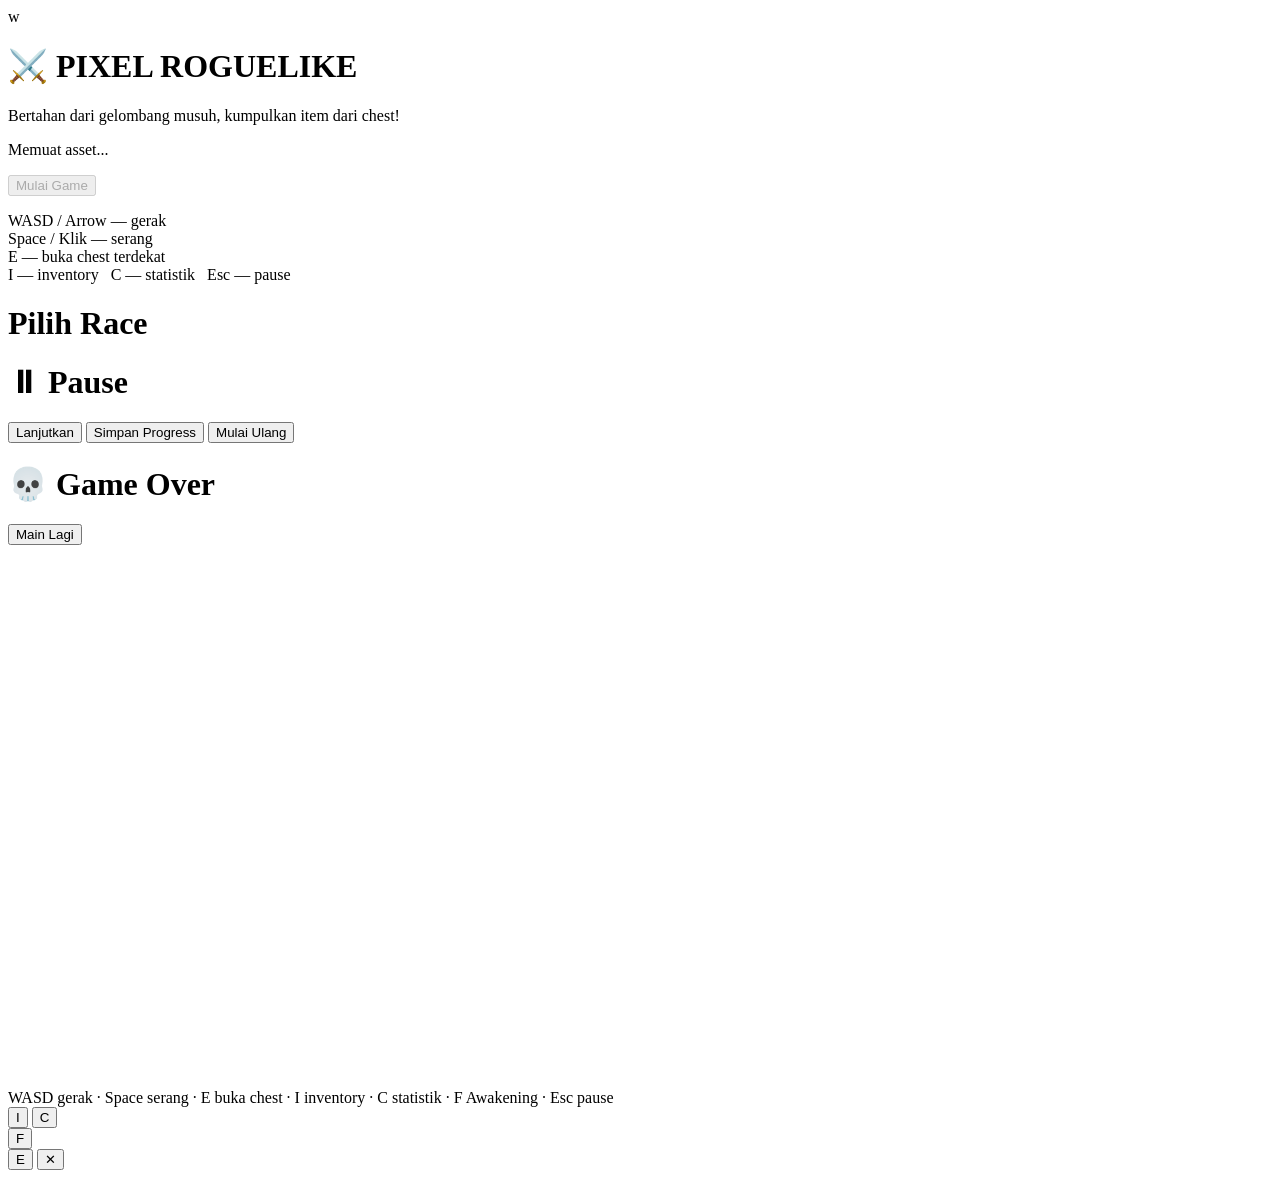
==== index.html @ ca04a16b "witch fixed" ====
<!DOCTYPE html>
<html lang="id">
<head>
<meta charset="UTF-8" />
<meta name="viewport" content="width=device-width, initial-scale=1.0" />
<title>Pixel Roguelike — Canvas Game</title>
<link rel="stylesheet" href="css/global.css" />
<link rel="stylesheet" href="css/game.css" />
<link rel="stylesheet" href="css/ui.css" />w
<link rel="stylesheet" href="css/menu.css" />
</head>
<body>
<div id="app">
 
  <!-- ===== Main Menu ===== -->
  <div id="main-menu" class="overlay visible">
    <div class="menu-box">
      <h1>⚔️ PIXEL ROGUELIKE</h1>
      <p class="subtitle">Bertahan dari gelombang musuh, kumpulkan item dari chest!</p>
      <p id="loading-text">Memuat asset...</p>
      <button id="btn-start" disabled>Mulai Game</button>
      <p id="best-score"></p>
      <div class="menu-controls">
        WASD / Arrow — gerak<br/>
        Space / Klik — serang<br/>
        E — buka chest terdekat<br/>
        I — inventory &nbsp; C — statistik &nbsp; Esc — pause
      </div>
    </div>
  </div>

  <!-- ===== Race Select Overlay ===== -->
  <div id="race-select-overlay" class="overlay">
    <div class="menu-box race-box">
      <h1 id="race-select-title">Pilih Race</h1>
      <div id="race-grid" class="race-grid"></div>
    </div>
  </div>

  <!-- ===== Pause Overlay ===== -->
  <div id="pause-overlay" class="overlay">
    <div class="menu-box">
      <h1>⏸ Pause</h1>
      <div class="overlay-buttons">
        <button id="btn-resume">Lanjutkan</button>
        <button id="btn-save">Simpan Progress</button>
        <button id="btn-restart">Mulai Ulang</button>
      </div>
    </div>
  </div>

  <!-- ===== Game Over Overlay ===== -->
  <div id="gameover-overlay" class="overlay">
    <div class="menu-box">
      <h1>💀 Game Over</h1>
      <div id="gameover-stats"></div>
      <div class="overlay-buttons">
        <button id="btn-gameover-restart">Main Lagi</button>
      </div>
    </div>
  </div>

  <!-- ===== Chest Loot Popup ===== -->
  <div id="chest-popup"></div>

  <!-- ===== Side Panels ===== -->
  <div id="inventory-panel" class="panel"></div>
  <div id="stats-panel" class="panel"></div>

  <!-- ===== Game Canvas ===== -->
  <canvas id="game-canvas" tabindex="-1"></canvas>
  <div id="hud-hint">WASD gerak · Space serang · E buka chest · I inventory · C statistik · F Awakening · Esc pause</div>

  <!-- ===== Mobile Touch Controls (cuma nongol otomatis di device touch) ===== -->
  <div id="touch-joystick-base" class="touch-joystick-base">
    <div id="touch-joystick-knob" class="touch-joystick-knob"></div>
  </div>
  <div id="touch-menu-row" class="touch-menu-row">
  <button id="touch-btn-i" class="touch-btn touch-btn-menu" type="button">I</button>
  <button id="touch-btn-c" class="touch-btn touch-btn-menu" type="button">C</button>
</div>

<button id="touch-btn-f" class="touch-btn touch-btn-awakening" type="button">F</button>

<div id="touch-button-row" class="touch-button-row">
  <button id="touch-btn-e" class="touch-btn" type="button">E</button>
  <button id="touch-btn-esc" class="touch-btn" type="button">✕</button>
</div>

</div>

<!-- ===== Scripts: urutan penting karena tidak pakai module bundler ===== -->
<!-- utils -->
<script src="js/utils/constants.js"></script>
<script src="js/utils/math.js"></script>
<script src="js/utils/helper.js"></script>

<!-- core -->
<script src="js/core/rng.js"></script>
<script src="js/core/timer.js"></script>
<script src="js/core/input.js"></script>
<script src="js/core/camera.js"></script>
<script src="js/core/collision.js"></script>
<script src="js/core/save.js"></script>
<script src="js/core/touchControls.js"></script>

<!-- items (harus sebelum chest & player karena dipakai keduanya) -->
<script src="js/items/item.js"></script>
<script src="js/items/sword.js"></script>
<script src="js/items/bow.js"></script>
<script src="js/items/axe.js"></script>
<script src="js/items/shield.js"></script>
<script src="js/items/potion.js"></script>
<script src="js/items/luck.js"></script>
<script src="js/items/armor.js"></script>

<!-- player -->
<script src="js/player/races.js"></script>
<script src="js/player/stats.js"></script>
<script src="js/player/exp.js"></script>
<script src="js/player/level.js"></script>
<script src="js/player/animation.js"></script>
<script src="js/player/movement.js"></script>
<script src="js/player/attack.js"></script>
<script src="js/player/gun.js"></script>
<script src="js/player/player.js"></script>

<!-- enemy -->
<script src="js/enemy/enemy.js"></script>
<script src="js/enemy/ai.js"></script>
<script src="js/enemy/goblin.js"></script>
<script src="js/enemy/archer.js"></script>
<script src="js/enemy/poison.js"></script>
<script src="js/enemy/boss.js"></script>
<script src="js/enemy/spawn.js"></script>

<!-- wave -->
<script src="js/wave/difficulty.js"></script>
<script src="js/wave/wave.js"></script>
<script src="js/wave/waveManager.js"></script>

<!-- chest -->
<script src="js/chest/chestRNG.js"></script>
<script src="js/chest/chestDrop.js"></script>
<script src="js/chest/chest.js"></script>
<script src="js/chest/chestUI.js"></script>

<!-- ui -->
<script src="js/ui/hud.js"></script>
<script src="js/ui/raceSelect.js"></script>
<script src="js/ui/inventory.js"></script>
<script src="js/ui/statsMenu.js"></script>
<script src="js/ui/pause.js"></script>
<script src="js/ui/gameOver.js"></script>

<!-- game core -->
<script src="js/game.js"></script>
<script src="js/main.js"></script>
</body>
</html>
---- css/ui.css ----
/* css/ui.css */
.panel {
  position: fixed;
  top: 50%;
  right: 24px;
  transform: translateY(-50%) translateX(20px);
  width: 280px;
  max-height: 70vh;
  overflow-y: auto;
  background: rgba(15, 22, 16, 0.92);
  border: 1px solid rgba(255,255,255,0.12);
  border-radius: 10px;
  padding: 16px;
  opacity: 0;
  pointer-events: none;
  transition: opacity 0.15s ease, transform 0.15s ease;
}
.panel.visible {
  opacity: 1;
  pointer-events: auto;
  transform: translateY(-50%) translateX(0);
}
.panel h3 {
  margin-bottom: 10px;
  font-size: 15px;
  border-bottom: 1px solid rgba(255,255,255,0.12);
  padding-bottom: 8px;
}
.empty-note {
  font-size: 12px;
  color: #999;
}

.inv-list, .stats-list {
  display: flex;
  flex-direction: column;
  gap: 8px;
}
.inv-item {
  display: flex;
  align-items: center;
  gap: 10px;
  background: rgba(255,255,255,0.04);
  border-radius: 6px;
  padding: 8px;
}
.inv-item-info {
  display: flex;
  flex-direction: column;
  font-size: 12px;
}
.inv-item-info small {
  color: #aaa;
}
.loot-icon {
  font-size: 20px;
}
.inv-item {
  justify-content: space-between;
}
.btn-use-item {
  padding: 5px 10px;
  font-size: 11px;
  background: #2d8f4e;
  flex-shrink: 0;
}
.btn-use-item:hover {
  background: #37ab5f;
}
.equipped-tag {
  font-size: 10px;
  color: #6ee08a;
  flex-shrink: 0;
  text-transform: uppercase;
  letter-spacing: 0.4px;
}
.combo-card {
  border: 1px solid #ffd75e;
  background: rgba(255, 215, 94, 0.08);
}
.combo-card .loot-icon {
  white-space: nowrap;
  flex-shrink: 0;
}
.btn-combo {
  background: #d4a017;
}
.btn-combo:hover {
  background: #f0b52c;
}

.stats-list li {
  display: flex;
  justify-content: space-between;
  font-size: 13px;
  padding: 4px 0;
  border-bottom: 1px dashed rgba(255,255,255,0.08);
}
.stats-list li span {
  font-weight: 700;
  color: #6ee08a;
}

/* Chest popup */
#chest-popup {
  position: fixed;
  top: 24px;
  left: 50%;
  transform: translateX(-50%) translateY(-20px);
  opacity: 0;
  pointer-events: none;
  transition: opacity 0.2s ease, transform 0.2s ease;
  z-index: 20;
}
#chest-popup.visible {
  opacity: 1;
  pointer-events: auto;
  transform: translateX(-50%) translateY(0);
}
.chest-popup-inner {
  background: rgba(20, 16, 8, 0.96);
  border: 1px solid #c0862f;
  border-radius: 10px;
  padding: 16px 20px;
  text-align: center;
  min-width: 240px;
}
.chest-popup-inner h3 {
  color: #ffce6b;
  margin-bottom: 10px;
}
.loot-list {
  display: flex;
  flex-direction: column;
  gap: 6px;
  margin-bottom: 10px;
}
.loot-item {
  display: flex;
  align-items: center;
  justify-content: center;
  gap: 8px;
  font-size: 13px;
}
.loot-gold {
  color: #ffd75e;
  font-weight: 700;
  margin-bottom: 10px;
}
.sprite-icon {
  display: inline-block;
  image-rendering: pixelated;
  background-repeat: no-repeat;
  vertical-align: middle;
  flex-shrink: 0;
}

.armor-section {
  margin-top: 16px;
  padding-top: 12px;
  border-top: 1px solid rgba(255,255,255,0.12);
}
.armor-section h4 {
  font-size: 13px;
  margin-bottom: 8px;
  color: #ddd;
}
.armor-set-card {
  background: rgba(255,255,255,0.03);
  border: 1px solid rgba(255,255,255,0.08);
  border-radius: 8px;
  padding: 8px;
  margin-bottom: 8px;
}
.armor-set-card.set-complete {
  border-color: #6ee08a;
  background: rgba(110,224,138,0.06);
}
.armor-set-head {
  display: flex;
  align-items: center;
  gap: 8px;
  font-size: 11px;
  margin-bottom: 6px;
  flex-wrap: wrap;
}
.set-complete-tag {
  color: #6ee08a;
  font-size: 10px;
}
.armor-set-total {
  margin-left: auto;
  color: #ffce6b;
  font-size: 10px;
}
.armor-piece-list {
  display: flex;
  gap: 8px;
}
.armor-piece {
  display: flex;
  flex-direction: column;
  align-items: center;
  gap: 2px;
  font-size: 9px;
  opacity: 0.4;
}
.armor-piece.owned {
  opacity: 1;
}
.armor-piece small {
  color: #bbb;
  text-transform: capitalize;
}
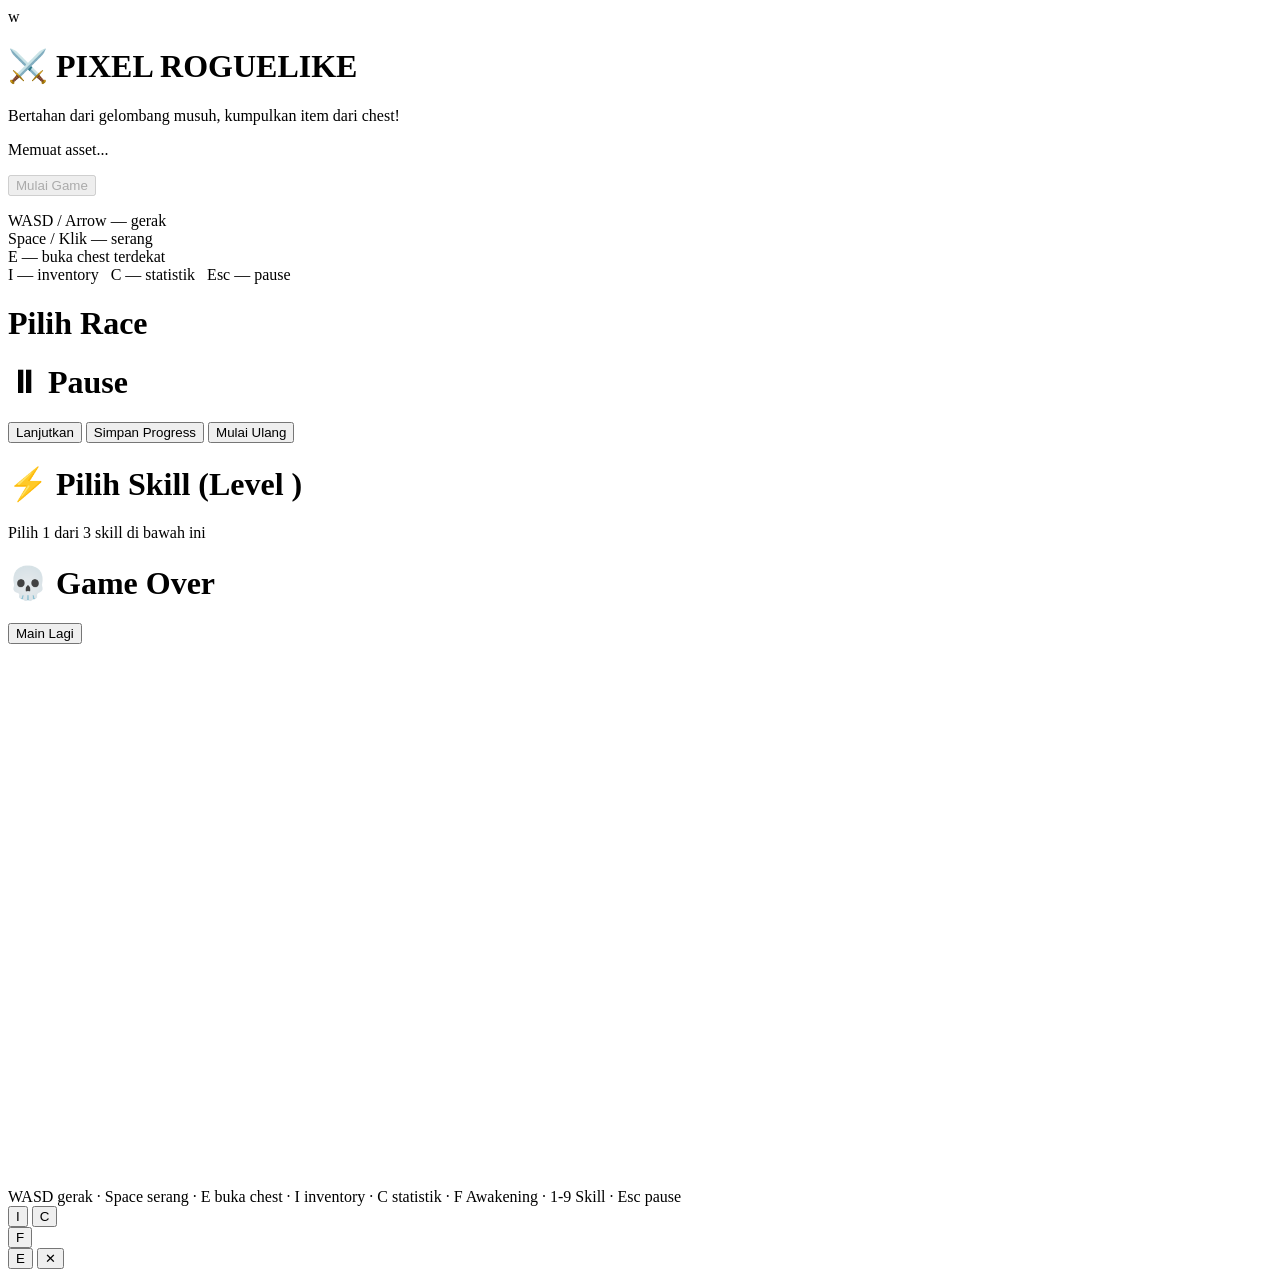
==== commit ceaed160: "inital skill commit" ====
--- a/index.html
+++ b/index.html
@@ -49,6 +49,15 @@
     </div>
   </div>
 
+  <!-- ===== Skill Select Overlay (muncul tiap kelipatan 5 level) ===== -->
+  <div id="skill-select-overlay" class="overlay">
+    <div class="menu-box race-box">
+      <h1>⚡ Pilih Skill (Level <span id="skill-select-level"></span>)</h1>
+      <p class="subtitle">Pilih 1 dari 3 skill di bawah ini</p>
+      <div id="skill-select-grid" class="race-grid"></div>
+    </div>
+  </div>
+
   <!-- ===== Game Over Overlay ===== -->
   <div id="gameover-overlay" class="overlay">
     <div class="menu-box">
@@ -69,7 +78,7 @@
 
   <!-- ===== Game Canvas ===== -->
   <canvas id="game-canvas" tabindex="-1"></canvas>
-  <div id="hud-hint">WASD gerak · Space serang · E buka chest · I inventory · C statistik · F Awakening · Esc pause</div>
+  <div id="hud-hint">WASD gerak · Space serang · E buka chest · I inventory · C statistik · F Awakening · 1-9 Skill · Esc pause</div>
 
   <!-- ===== Mobile Touch Controls (cuma nongol otomatis di device touch) ===== -->
   <div id="touch-joystick-base" class="touch-joystick-base">
@@ -114,6 +123,9 @@
 <script src="js/items/luck.js"></script>
 <script src="js/items/armor.js"></script>
 
+<!-- skills (data + efek, dipakai player) -->
+<script src="js/skills/skillData.js"></script>
+
 <!-- player -->
 <script src="js/player/races.js"></script>
 <script src="js/player/stats.js"></script>
@@ -123,6 +135,7 @@
 <script src="js/player/movement.js"></script>
 <script src="js/player/attack.js"></script>
 <script src="js/player/gun.js"></script>
+<script src="js/player/skills.js"></script>
 <script src="js/player/player.js"></script>
 
 <!-- enemy -->
@@ -148,6 +161,7 @@
 <!-- ui -->
 <script src="js/ui/hud.js"></script>
 <script src="js/ui/raceSelect.js"></script>
+<script src="js/ui/skillSelect.js"></script>
 <script src="js/ui/inventory.js"></script>
 <script src="js/ui/statsMenu.js"></script>
 <script src="js/ui/pause.js"></script>
--- a/css/ui.css
+++ b/css/ui.css
@@ -211,4 +211,17 @@
 .armor-piece small {
   color: #bbb;
   text-transform: capitalize;
+}
+
+/* Skill select modal */
+.skill-card-tag {
+  color: #ffd75e !important;
+  font-weight: 700;
+}
+.skill-card-stats {
+  color: #9fd3ac;
+}
+.skill-card:hover {
+  border-color: #ffd75e;
+  background: rgba(255, 215, 94, 0.08);
 }
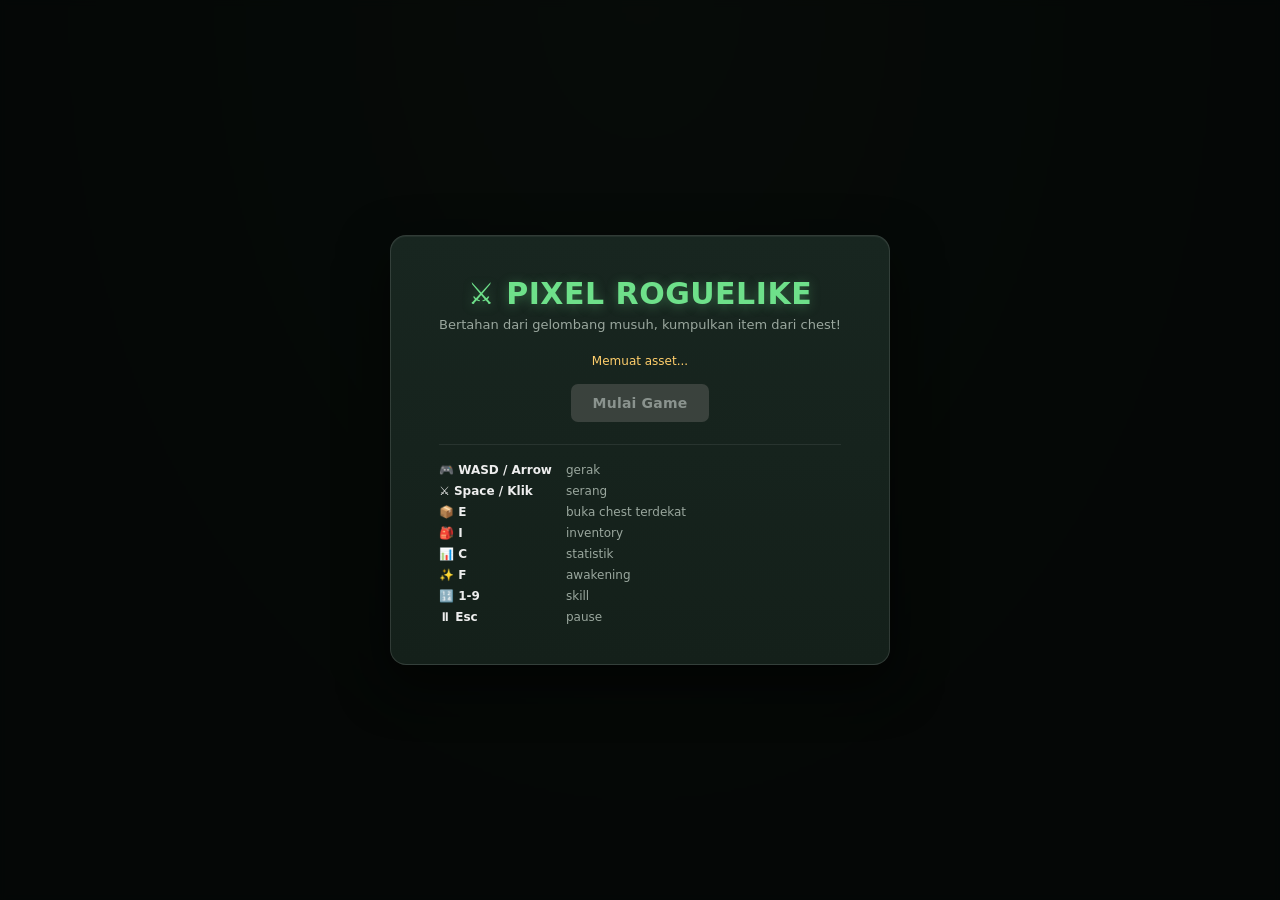
==== commit fa3210fb: "ui & android ux update" ====
--- a/index.html
+++ b/index.html
@@ -6,12 +6,12 @@
 <title>Pixel Roguelike — Canvas Game</title>
 <link rel="stylesheet" href="css/global.css" />
 <link rel="stylesheet" href="css/game.css" />
-<link rel="stylesheet" href="css/ui.css" />w
+<link rel="stylesheet" href="css/ui.css" />
 <link rel="stylesheet" href="css/menu.css" />
 </head>
 <body>
 <div id="app">
- 
+
   <!-- ===== Main Menu ===== -->
   <div id="main-menu" class="overlay visible">
     <div class="menu-box">
@@ -21,10 +21,14 @@
       <button id="btn-start" disabled>Mulai Game</button>
       <p id="best-score"></p>
       <div class="menu-controls">
-        WASD / Arrow — gerak<br/>
-        Space / Klik — serang<br/>
-        E — buka chest terdekat<br/>
-        I — inventory &nbsp; C — statistik &nbsp; Esc — pause
+        <span>🎮 WASD / Arrow</span><span>gerak</span>
+        <span>⚔️ Space / Klik</span><span>serang</span>
+        <span>📦 E</span><span>buka chest terdekat</span>
+        <span>🎒 I</span><span>inventory</span>
+        <span>📊 C</span><span>statistik</span>
+        <span>✨ F</span><span>awakening</span>
+        <span>🔢 1-9</span><span>skill</span>
+        <span>⏸ Esc</span><span>pause</span>
       </div>
     </div>
   </div>
@@ -84,17 +88,21 @@
   <div id="touch-joystick-base" class="touch-joystick-base">
     <div id="touch-joystick-knob" class="touch-joystick-knob"></div>
   </div>
+
+  <!-- Skill hotbar mobile: dibuat otomatis lewat JS (touchControls.js) sesuai skill yang dipunya player -->
+  <div id="touch-skill-row" class="touch-skill-row"></div>
+
   <div id="touch-menu-row" class="touch-menu-row">
-  <button id="touch-btn-i" class="touch-btn touch-btn-menu" type="button">I</button>
-  <button id="touch-btn-c" class="touch-btn touch-btn-menu" type="button">C</button>
-</div>
+    <button id="touch-btn-i" class="touch-btn touch-btn-menu" type="button">I</button>
+    <button id="touch-btn-c" class="touch-btn touch-btn-menu" type="button">C</button>
+  </div>
 
-<button id="touch-btn-f" class="touch-btn touch-btn-awakening" type="button">F</button>
+  <button id="touch-btn-f" class="touch-btn touch-btn-awakening" type="button">F</button>
 
-<div id="touch-button-row" class="touch-button-row">
-  <button id="touch-btn-e" class="touch-btn" type="button">E</button>
-  <button id="touch-btn-esc" class="touch-btn" type="button">✕</button>
-</div>
+  <div id="touch-button-row" class="touch-button-row">
+    <button id="touch-btn-e" class="touch-btn" type="button">E</button>
+    <button id="touch-btn-esc" class="touch-btn" type="button">✕</button>
+  </div>
 
 </div>
 
@@ -171,4 +179,4 @@
 <script src="js/game.js"></script>
 <script src="js/main.js"></script>
 </body>
-</html>
+</html>
--- a/css/global.css
+++ b/css/global.css
@@ -0,0 +1,110 @@
+/* css/global.css */
+:root {
+  --bg: #0b100c;
+  --panel-bg: #14201a;
+  --panel-bg-soft: rgba(255, 255, 255, 0.04);
+  --border: rgba(255, 255, 255, 0.12);
+  --border-soft: rgba(255, 255, 255, 0.08);
+  --text: #eee;
+  --text-dim: #9aa79e;
+  --text-faint: #6f7c73;
+
+  --accent: #6ee08a;
+  --accent-strong: #45c46b;
+  --accent-dark: #2d8f4e;
+  --gold: #ffd75e;
+  --gold-strong: #ffce6b;
+  --danger: #e08a8a;
+  --blue: #4aa3ff;
+  --purple: #c46bf0;
+  --pink: #ff5fd1;
+  --orange: #ff8a3d;
+
+  --radius-lg: 16px;
+  --radius-md: 10px;
+  --radius-sm: 7px;
+
+  --shadow-soft: 0 18px 50px rgba(0, 0, 0, 0.55);
+}
+
+* {
+  box-sizing: border-box;
+  margin: 0;
+  padding: 0;
+}
+
+html, body {
+  height: 100%;
+  background: radial-gradient(ellipse at top, #16241a 0%, var(--bg) 65%);
+  font-family: 'Segoe UI', system-ui, -apple-system, sans-serif;
+  color: var(--text);
+  overflow: hidden;
+}
+
+#app {
+  position: relative;
+  width: 100vw;
+  height: 100vh;
+  display: flex;
+  align-items: center;
+  justify-content: center;
+}
+
+.hidden {
+  display: none !important;
+}
+
+button {
+  cursor: pointer;
+  font-family: inherit;
+  border: none;
+  border-radius: var(--radius-sm);
+  padding: 11px 22px;
+  font-size: 14px;
+  font-weight: 700;
+  letter-spacing: 0.2px;
+  color: #08130b;
+  background: linear-gradient(180deg, var(--accent) 0%, var(--accent-strong) 100%);
+  box-shadow: 0 4px 0 rgba(0, 0, 0, 0.25), 0 6px 16px rgba(69, 196, 107, 0.25);
+  transition: transform 0.12s ease, box-shadow 0.12s ease, filter 0.15s ease;
+}
+button:hover {
+  filter: brightness(1.08);
+  transform: translateY(-1px);
+  box-shadow: 0 5px 0 rgba(0, 0, 0, 0.25), 0 8px 20px rgba(69, 196, 107, 0.35);
+}
+button:active {
+  transform: translateY(1px);
+  box-shadow: 0 2px 0 rgba(0, 0, 0, 0.25), 0 4px 10px rgba(69, 196, 107, 0.25);
+}
+button:disabled {
+  background: #3a423d;
+  color: #8a938e;
+  cursor: not-allowed;
+  transform: none;
+  box-shadow: none;
+}
+
+/* scrollbar seragam di semua panel/overlay yang bisa di-scroll */
+* {
+  scrollbar-width: thin;
+  scrollbar-color: rgba(110, 224, 138, 0.4) transparent;
+}
+*::-webkit-scrollbar {
+  width: 8px;
+}
+*::-webkit-scrollbar-track {
+  background: transparent;
+}
+*::-webkit-scrollbar-thumb {
+  background: rgba(110, 224, 138, 0.35);
+  border-radius: 8px;
+}
+*::-webkit-scrollbar-thumb:hover {
+  background: rgba(110, 224, 138, 0.55);
+}
+
+.rarity-common { color: #cfd4d8; }
+.rarity-rare { color: var(--blue); }
+.rarity-epic { color: var(--purple); }
+.rarity-legendary { color: var(--gold-strong); }
--- a/css/game.css
+++ b/css/game.css
@@ -0,0 +1,225 @@
+/* css/game.css */
+#game-canvas {
+  display: none;
+  background: #1c2b1e;
+  border: 3px solid #2f4a33;
+  border-radius: 6px;
+  image-rendering: pixelated;
+  box-shadow: 0 10px 40px rgba(0, 0, 0, 0.6);
+  max-width: 96vw;
+  max-height: 90vh;
+}
+#game-canvas.visible {
+  display: block;
+}
+
+#hud-hint {
+  display: none;
+  position: fixed;
+  bottom: 12px;
+  left: 50%;
+  transform: translateX(-50%);
+  font-size: 12px;
+  color: rgba(255, 255, 255, 0.65);
+  background: rgba(0, 0, 0, 0.45);
+  padding: 6px 14px;
+  border-radius: 20px;
+  letter-spacing: 0.3px;
+  border: 1px solid rgba(255, 255, 255, 0.08);
+}
+#hud-hint.visible {
+  display: block;
+}
+
+.touch-joystick-base,
+.touch-button-row,
+.touch-menu-row,
+.touch-skill-row,
+.touch-btn-awakening {
+  display: none;
+}
+
+body.touch-device .touch-joystick-base {
+  display: block;
+  position: fixed;
+  left: 28px;
+  bottom: 28px;
+  width: 100px;
+  height: 100px;
+  border-radius: 50%;
+  background: radial-gradient(circle at 35% 30%, rgba(255, 255, 255, 0.12), rgba(255, 255, 255, 0.05));
+  border: 2px solid rgba(255, 255, 255, 0.22);
+  box-shadow: inset 0 0 18px rgba(0, 0, 0, 0.35);
+  touch-action: none;
+  z-index: 25;
+}
+.touch-joystick-knob {
+  position: absolute;
+  left: 50%;
+  top: 50%;
+  width: 44px;
+  height: 44px;
+  margin-left: -22px;
+  margin-top: -22px;
+  border-radius: 50%;
+  background: radial-gradient(circle at 35% 30%, rgba(255, 255, 255, 0.55), rgba(255, 255, 255, 0.28));
+  border: 2px solid rgba(255, 255, 255, 0.55);
+  box-shadow: 0 3px 10px rgba(0, 0, 0, 0.35);
+}
+
+/* Grup aksi utama: E (interact) & Esc (pause), dekat jempol kanan bawah */
+body.touch-device .touch-button-row {
+  display: flex;
+  position: fixed;
+  right: 20px;
+  bottom: 28px;
+  gap: 16px;
+  z-index: 25;
+}
+.touch-btn {
+  width: 46px;
+  height: 46px;
+  border-radius: 50%;
+  background: radial-gradient(circle at 35% 30%, rgba(255, 255, 255, 0.18), rgba(255, 255, 255, 0.06));
+  border: 2px solid rgba(255, 255, 255, 0.28);
+  color: #fff;
+  font-weight: 700;
+  font-size: 13px;
+  display: flex;
+  align-items: center;
+  justify-content: center;
+  touch-action: manipulation;
+  user-select: none;
+  -webkit-user-select: none;
+  padding: 0;
+  box-shadow: 0 4px 12px rgba(0, 0, 0, 0.3);
+  transition: background 0.1s ease, border-color 0.1s ease, transform 0.08s ease;
+}
+.touch-btn.active {
+  background: radial-gradient(circle at 35% 30%, rgba(255, 255, 255, 0.4), rgba(255, 255, 255, 0.18));
+  border-color: rgba(255, 255, 255, 0.55);
+  transform: scale(0.93);
+}
+
+/* Grup menu: Inventory (I) & Statistik (C), dipindah jauh ke pojok atas
+   supaya tidak nempel sama tombol Awakening/aksi saat combat */
+body.touch-device .touch-menu-row {
+  display: flex;
+  position: fixed;
+  top: 16px;
+  right: 16px;
+  gap: 12px;
+  z-index: 25;
+}
+.touch-btn-menu {
+  width: 42px;
+  height: 42px;
+  font-size: 12px;
+  background: rgba(0, 0, 0, 0.4);
+}
+
+/* Tombol Awakening (F): berdiri sendiri, lebih besar, warna beda,
+   dan dikasih jarak yang jelas dari grup E/Esc supaya tidak kepencet */
+body.touch-device .touch-btn-awakening {
+  display: flex;
+  position: fixed;
+  right: 26px;
+  bottom: 108px;
+  width: 58px;
+  height: 58px;
+  font-size: 15px;
+  background: radial-gradient(circle at 35% 30%, rgba(255, 209, 102, 0.55), rgba(255, 170, 0, 0.18));
+  border: 2px solid rgba(255, 209, 102, 0.65);
+  box-shadow: 0 0 14px rgba(255, 190, 60, 0.35);
+}
+.touch-btn-awakening.active {
+  background: radial-gradient(circle at 35% 30%, rgba(255, 209, 102, 0.85), rgba(255, 170, 0, 0.4));
+  border-color: rgba(255, 224, 130, 0.9);
+}
+
+/* Skill hotbar (1-9): baris tombol yang dibuat otomatis lewat JS, digeser
+   ke atas biar gak numpuk sama joystick / tombol E-Esc di bawahnya */
+body.touch-device .touch-skill-row {
+  display: flex;
+  position: fixed;
+  left: 50%;
+  bottom: 140px;
+  transform: translateX(-50%);
+  gap: 8px;
+  max-width: 94vw;
+  overflow-x: auto;
+  padding: 4px 2px;
+  z-index: 25;
+}
+.touch-skill-btn {
+  position: relative;
+  flex-shrink: 0;
+  width: 44px;
+  height: 44px;
+  border-radius: 10px;
+  background: linear-gradient(180deg, rgba(20, 32, 26, 0.9), rgba(10, 16, 12, 0.9));
+  border: 2px solid rgba(110, 224, 138, 0.4);
+  display: flex;
+  align-items: center;
+  justify-content: center;
+  overflow: hidden;
+  touch-action: manipulation;
+  user-select: none;
+  -webkit-user-select: none;
+  padding: 0;
+  box-shadow: 0 4px 12px rgba(0, 0, 0, 0.35);
+  transition: border-color 0.15s ease, transform 0.08s ease, box-shadow 0.15s ease;
+}
+.touch-skill-btn.active {
+  transform: scale(0.92);
+}
+.touch-skill-btn.buff-active {
+  border-color: var(--pink, #ff5fd1);
+  box-shadow: 0 0 12px rgba(255, 95, 209, 0.45);
+}
+.touch-skill-icon {
+  font-size: 18px;
+  z-index: 2;
+  line-height: 1;
+}
+.touch-skill-btn.on-cooldown .touch-skill-icon {
+  opacity: 0.35;
+}
+.touch-skill-key {
+  position: absolute;
+  top: 2px;
+  left: 4px;
+  font-size: 8px;
+  font-weight: 700;
+  color: var(--gold, #ffd75e);
+  z-index: 3;
+}
+.touch-skill-lv {
+  position: absolute;
+  bottom: 1px;
+  right: 3px;
+  font-size: 7px;
+  font-weight: 700;
+  color: var(--accent, #6ee08a);
+  z-index: 3;
+}
+.touch-skill-cd {
+  position: absolute;
+  left: 0;
+  right: 0;
+  bottom: 0;
+  height: 0%;
+  background: rgba(0, 0, 0, 0.68);
+  display: flex;
+  align-items: center;
+  justify-content: center;
+  font-size: 10px;
+  font-weight: 700;
+  color: #fff;
+  z-index: 1;
+  transition: height 0.1s linear;
+}
+
+body.touch-device #hud-hint {
+  display: none !important;
+}
--- a/css/ui.css
+++ b/css/ui.css
@@ -7,13 +7,15 @@
   width: 280px;
   max-height: 70vh;
   overflow-y: auto;
-  background: rgba(15, 22, 16, 0.92);
-  border: 1px solid rgba(255,255,255,0.12);
-  border-radius: 10px;
+  background: linear-gradient(180deg, rgba(24, 38, 30, 0.95) 0%, rgba(15, 22, 16, 0.95) 100%);
+  border: 1px solid var(--border);
+  border-radius: var(--radius-md);
   padding: 16px;
   opacity: 0;
   pointer-events: none;
   transition: opacity 0.15s ease, transform 0.15s ease;
+  box-shadow: var(--shadow-soft);
+  z-index: 26;
 }
 .panel.visible {
   opacity: 1;
@@ -23,12 +25,13 @@
 .panel h3 {
   margin-bottom: 10px;
   font-size: 15px;
-  border-bottom: 1px solid rgba(255,255,255,0.12);
+  color: var(--accent);
+  border-bottom: 1px solid var(--border-soft);
   padding-bottom: 8px;
 }
 .empty-note {
   font-size: 12px;
-  color: #999;
+  color: var(--text-dim);
 }
 
 .inv-list, .stats-list {
@@ -39,10 +42,17 @@
 .inv-item {
   display: flex;
   align-items: center;
+  justify-content: space-between;
   gap: 10px;
-  background: rgba(255,255,255,0.04);
-  border-radius: 6px;
+  background: var(--panel-bg-soft);
+  border: 1px solid transparent;
+  border-radius: var(--radius-sm);
   padding: 8px;
+  transition: border-color 0.15s ease, background 0.15s ease;
+}
+.inv-item:hover {
+  border-color: var(--border);
+  background: rgba(255, 255, 255, 0.06);
 }
 .inv-item-info {
   display: flex;
@@ -50,32 +60,27 @@
   font-size: 12px;
 }
 .inv-item-info small {
-  color: #aaa;
+  color: var(--text-dim);
 }
 .loot-icon {
   font-size: 20px;
-}
-.inv-item {
-  justify-content: space-between;
 }
 .btn-use-item {
   padding: 5px 10px;
   font-size: 11px;
-  background: #2d8f4e;
-  flex-shrink: 0;
-}
-.btn-use-item:hover {
-  background: #37ab5f;
+  background: linear-gradient(180deg, var(--accent-strong), var(--accent-dark));
+  color: #08130b;
+  flex-shrink: 0;
 }
 .equipped-tag {
   font-size: 10px;
-  color: #6ee08a;
+  color: var(--accent);
   flex-shrink: 0;
   text-transform: uppercase;
   letter-spacing: 0.4px;
 }
 .combo-card {
-  border: 1px solid #ffd75e;
+  border: 1px solid var(--gold);
   background: rgba(255, 215, 94, 0.08);
 }
 .combo-card .loot-icon {
@@ -83,22 +88,20 @@
   flex-shrink: 0;
 }
 .btn-combo {
-  background: #d4a017;
-}
-.btn-combo:hover {
-  background: #f0b52c;
+  background: linear-gradient(180deg, #f0b52c, #d4a017);
+  color: #2a1c02;
 }
 
 .stats-list li {
   display: flex;
   justify-content: space-between;
   font-size: 13px;
-  padding: 4px 0;
-  border-bottom: 1px dashed rgba(255,255,255,0.08);
+  padding: 5px 0;
+  border-bottom: 1px dashed var(--border-soft);
 }
 .stats-list li span {
   font-weight: 700;
-  color: #6ee08a;
+  color: var(--accent);
 }
 
 /* Chest popup */
@@ -110,7 +113,7 @@
   opacity: 0;
   pointer-events: none;
   transition: opacity 0.2s ease, transform 0.2s ease;
-  z-index: 20;
+  z-index: 28;
 }
 #chest-popup.visible {
   opacity: 1;
@@ -118,15 +121,16 @@
   transform: translateX(-50%) translateY(0);
 }
 .chest-popup-inner {
-  background: rgba(20, 16, 8, 0.96);
+  background: linear-gradient(180deg, rgba(28, 22, 10, 0.97), rgba(18, 14, 6, 0.97));
   border: 1px solid #c0862f;
-  border-radius: 10px;
-  padding: 16px 20px;
+  border-radius: var(--radius-md);
+  padding: 18px 22px;
   text-align: center;
   min-width: 240px;
+  box-shadow: var(--shadow-soft), 0 0 24px rgba(255, 206, 107, 0.15);
 }
 .chest-popup-inner h3 {
-  color: #ffce6b;
+  color: var(--gold-strong);
   margin-bottom: 10px;
 }
 .loot-list {
@@ -143,7 +147,7 @@
   font-size: 13px;
 }
 .loot-gold {
-  color: #ffd75e;
+  color: var(--gold);
   font-weight: 700;
   margin-bottom: 10px;
 }
@@ -158,7 +162,7 @@
 .armor-section {
   margin-top: 16px;
   padding-top: 12px;
-  border-top: 1px solid rgba(255,255,255,0.12);
+  border-top: 1px solid var(--border-soft);
 }
 .armor-section h4 {
   font-size: 13px;
@@ -166,15 +170,15 @@
   color: #ddd;
 }
 .armor-set-card {
-  background: rgba(255,255,255,0.03);
-  border: 1px solid rgba(255,255,255,0.08);
-  border-radius: 8px;
+  background: rgba(255, 255, 255, 0.03);
+  border: 1px solid var(--border-soft);
+  border-radius: var(--radius-sm);
   padding: 8px;
   margin-bottom: 8px;
 }
 .armor-set-card.set-complete {
-  border-color: #6ee08a;
-  background: rgba(110,224,138,0.06);
+  border-color: var(--accent);
+  background: rgba(110, 224, 138, 0.06);
 }
 .armor-set-head {
   display: flex;
@@ -185,12 +189,12 @@
   flex-wrap: wrap;
 }
 .set-complete-tag {
-  color: #6ee08a;
+  color: var(--accent);
   font-size: 10px;
 }
 .armor-set-total {
   margin-left: auto;
-  color: #ffce6b;
+  color: var(--gold-strong);
   font-size: 10px;
 }
 .armor-piece-list {
@@ -215,13 +219,13 @@
 
 /* Skill select modal */
 .skill-card-tag {
-  color: #ffd75e !important;
+  color: var(--gold) !important;
   font-weight: 700;
 }
 .skill-card-stats {
   color: #9fd3ac;
 }
 .skill-card:hover {
-  border-color: #ffd75e;
+  border-color: var(--gold);
   background: rgba(255, 215, 94, 0.08);
 }
--- a/css/menu.css
+++ b/css/menu.css
@@ -0,0 +1,162 @@
+/* css/menu.css */
+.overlay {
+  position: fixed;
+  inset: 0;
+  background: rgba(4, 7, 5, 0.82);
+  -webkit-backdrop-filter: blur(3px);
+  backdrop-filter: blur(3px);
+  display: flex;
+  align-items: center;
+  justify-content: center;
+  opacity: 0;
+  pointer-events: none;
+  transition: opacity 0.2s ease;
+  z-index: 30;
+  padding: 20px;
+}
+.overlay.visible {
+  opacity: 1;
+  pointer-events: auto;
+}
+
+.menu-box {
+  background: linear-gradient(180deg, #182620 0%, var(--panel-bg) 100%);
+  border: 1px solid var(--border);
+  border-radius: var(--radius-lg);
+  padding: 40px 48px;
+  text-align: center;
+  min-width: 320px;
+  box-shadow: var(--shadow-soft), inset 0 1px 0 rgba(255, 255, 255, 0.05);
+}
+
+.menu-box h1 {
+  font-size: 30px;
+  margin-bottom: 6px;
+  color: var(--accent);
+  letter-spacing: 0.5px;
+  text-shadow: 0 2px 12px rgba(110, 224, 138, 0.35);
+}
+.menu-box .subtitle {
+  font-size: 13px;
+  color: var(--text-dim);
+  margin-bottom: 22px;
+}
+
+#loading-text {
+  font-size: 12px;
+  color: var(--gold-strong);
+  margin-bottom: 16px;
+}
+#best-score {
+  font-size: 12px;
+  color: #8fb996;
+  margin-top: 14px;
+}
+
+.menu-controls {
+  margin-top: 22px;
+  padding-top: 18px;
+  border-top: 1px solid var(--border-soft);
+  display: grid;
+  grid-template-columns: auto 1fr;
+  column-gap: 14px;
+  row-gap: 7px;
+  font-size: 12px;
+  color: var(--text-dim);
+  text-align: left;
+}
+.menu-controls span:nth-child(odd) {
+  color: var(--text);
+  font-weight: 600;
+  white-space: nowrap;
+}
+
+.overlay-buttons {
+  display: flex;
+  flex-direction: column;
+  gap: 10px;
+  margin-top: 20px;
+}
+
+#gameover-stats p {
+  font-size: 13px;
+  margin: 4px 0;
+  color: #ccc;
+}
+#gameover-stats hr {
+  border: none;
+  border-top: 1px solid var(--border-soft);
+  margin: 10px 0;
+}
+
+/* main menu is a special overlay always visible by default */
+#main-menu {
+  opacity: 1;
+  pointer-events: auto;
+}
+#main-menu:not(.visible) {
+  opacity: 0;
+  pointer-events: none;
+}
+
+/* Race select & skill select share this layout */
+.race-box {
+  max-width: 900px;
+  width: 92vw;
+  max-height: 88vh;
+  overflow-y: auto;
+}
+.race-grid {
+  display: grid;
+  grid-template-columns: repeat(auto-fill, minmax(190px, 1fr));
+  gap: 12px;
+  margin-top: 16px;
+  text-align: left;
+}
+.race-card {
+  position: relative;
+  background: var(--panel-bg-soft);
+  border: 1px solid var(--border);
+  border-radius: var(--radius-md);
+  padding: 14px;
+  color: var(--text);
+  cursor: pointer;
+  text-align: left;
+  transition: border-color 0.15s ease, transform 0.12s ease, background 0.15s ease, box-shadow 0.15s ease;
+}
+.race-card:hover {
+  border-color: var(--accent);
+  background: rgba(110, 224, 138, 0.08);
+  transform: translateY(-3px);
+  box-shadow: 0 10px 24px rgba(0, 0, 0, 0.35);
+}
+.race-card-head {
+  font-size: 15px;
+  margin-bottom: 8px;
+  font-weight: 700;
+}
+.race-card-stats {
+  font-size: 11px;
+  color: #9fd3ac;
+  line-height: 1.6;
+  margin-bottom: 8px;
+}
+.race-card-stats .dmg-num {
+  color: var(--gold-strong);
+}
+.race-card-passive {
+  font-size: 11px;
+  color: #ddd;
+  margin-bottom: 4px;
+  line-height: 1.4;
+}
+.race-card-note {
+  font-size: 10px;
+  color: var(--danger);
+  margin-bottom: 4px;
+}
+.race-card-awakening {
+  font-size: 10px;
+  color: var(--gold);
+  font-style: italic;
+}
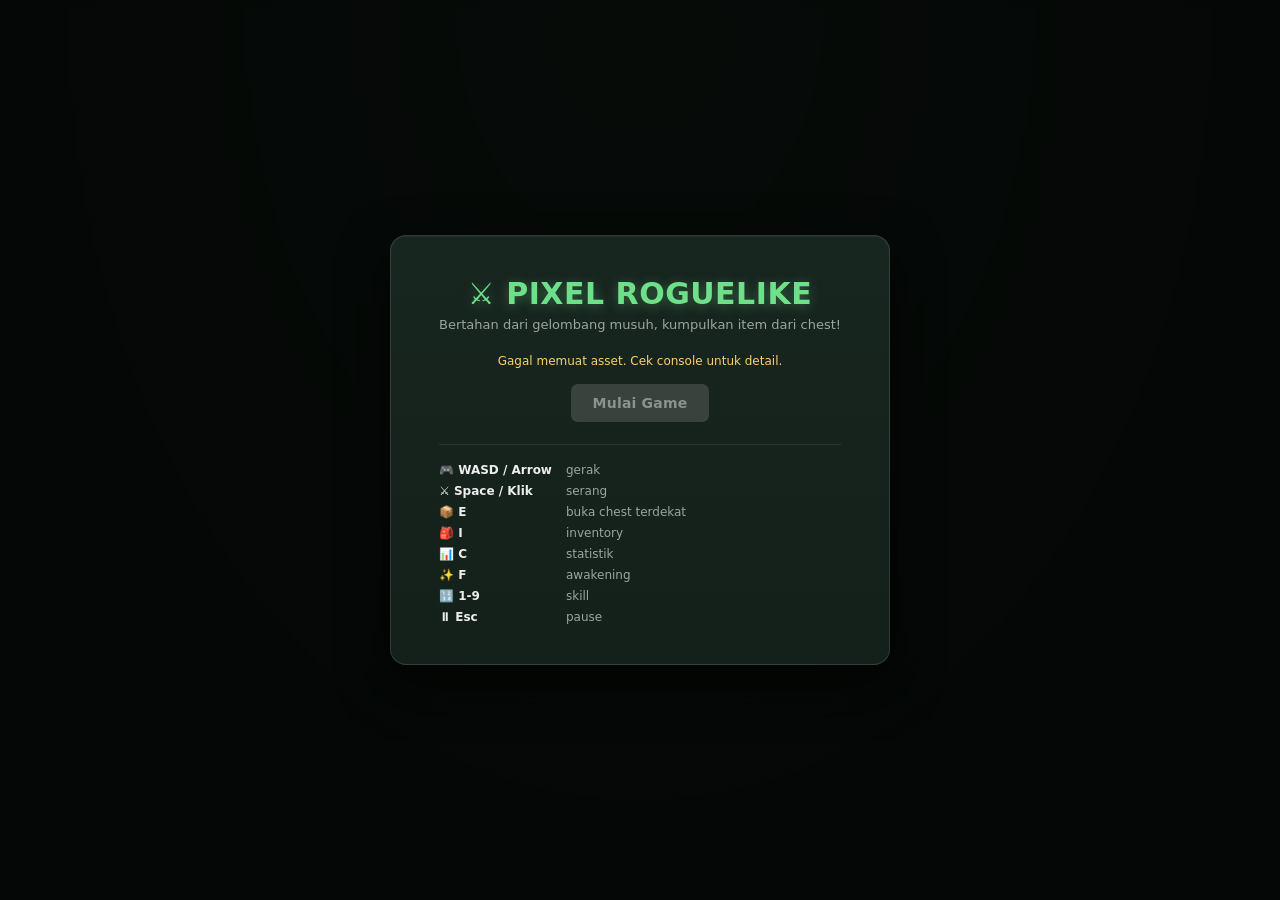
==== commit 9561d03d: "agnjai" ====
--- a/index.html
+++ b/index.html
@@ -10,7 +10,7 @@
 <link rel="stylesheet" href="css/menu.css" />
 </head>
 <body>
-<div id="app">
+<div id="app"> 
 
   <!-- ===== Main Menu ===== -->
   <div id="main-menu" class="overlay visible">
--- a/css/game.css
+++ b/css/game.css
@@ -203,6 +203,15 @@
   color: var(--accent, #6ee08a);
   z-index: 3;
 }
+.touch-skill-stack {
+  position: absolute;
+  bottom: 1px;
+  left: 3px;
+  font-size: 8px;
+  font-weight: 700;
+  color: var(--pink, #ff5fd1);
+  z-index: 3;
+}
 .touch-skill-cd {
   position: absolute;
   left: 0;
--- a/css/menu.css
+++ b/css/menu.css
@@ -135,6 +135,15 @@
   margin-bottom: 8px;
   font-weight: 700;
 }
+.race-card-desc {
+  font-size: 10px;
+  font-style: italic;
+  color: var(--text-dim);
+  line-height: 1.4;
+  margin-bottom: 8px;
+  border-left: 2px solid var(--border);
+  padding-left: 8px;
+}
 .race-card-stats {
   font-size: 11px;
   color: #9fd3ac;
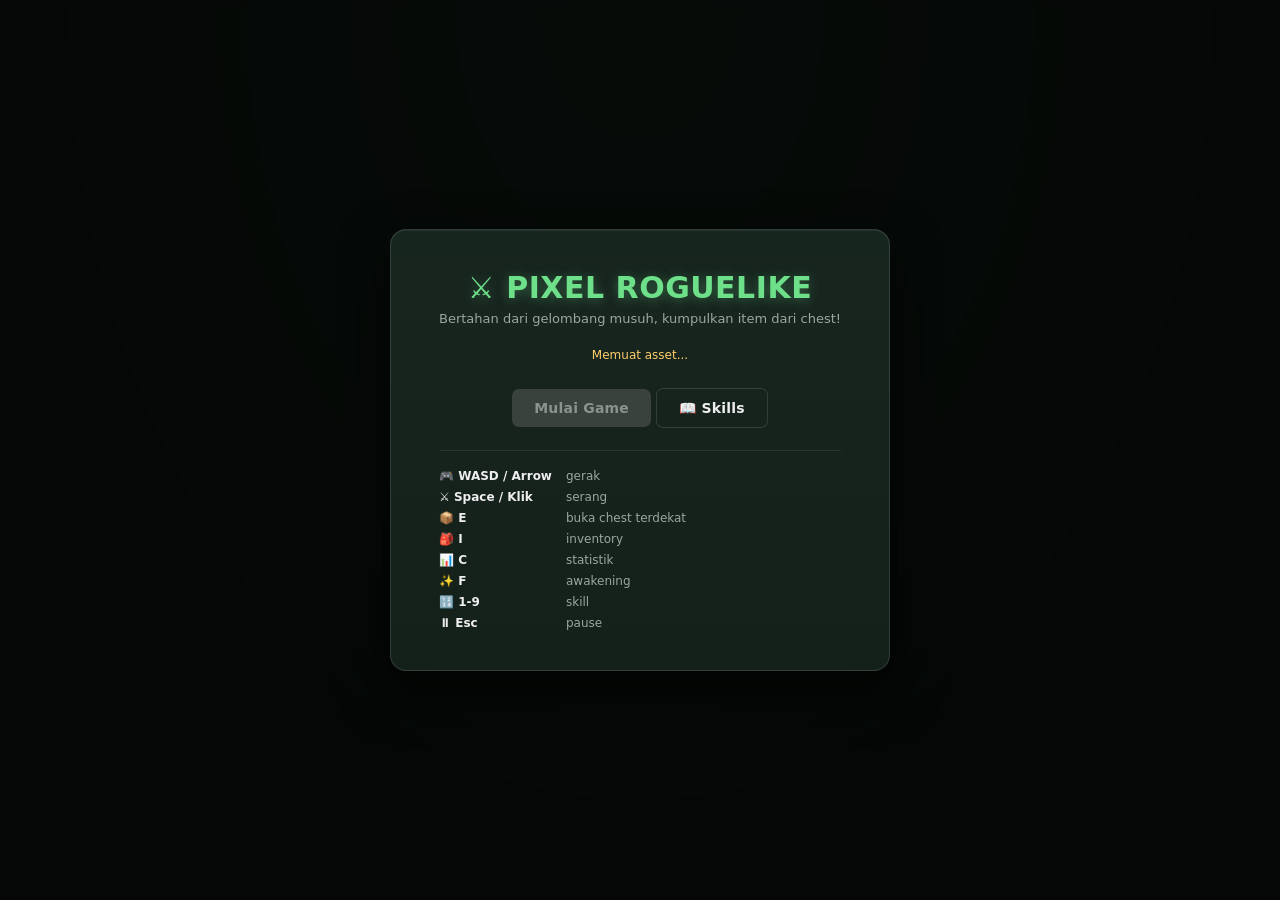
==== commit ee635a6d: "update menu" ====
--- a/index.html
+++ b/index.html
@@ -19,6 +19,7 @@
       <p class="subtitle">Bertahan dari gelombang musuh, kumpulkan item dari chest!</p>
       <p id="loading-text">Memuat asset...</p>
       <button id="btn-start" disabled>Mulai Game</button>
+      <button id="btn-skills-book" class="btn-secondary">📖 Skills</button>
       <p id="best-score"></p>
       <div class="menu-controls">
         <span>🎮 WASD / Arrow</span><span>gerak</span>
@@ -40,6 +41,18 @@
       <div id="race-grid" class="race-grid"></div>
     </div>
   </div>
+
+  <!-- ===== Skills Book Overlay (referensi 9 skill, dibuka dari main menu) ===== -->
+<div id="skills-book-overlay" class="overlay">
+  <div class="menu-box race-box">
+    <h1>📖 Skills</h1>
+    <p class="subtitle">Referensi semua skill yang bisa didapat tiap naik level. Angka di bawah menunjukkan level 1 &amp; level maksimal (5).</p>
+    <div id="skills-book-grid" class="race-grid"></div>
+    <div class="overlay-buttons">
+      <button id="btn-skills-book-close">Tutup</button>
+    </div>
+  </div>
+</div>
 
   <!-- ===== Pause Overlay ===== -->
   <div id="pause-overlay" class="overlay">
@@ -170,6 +183,7 @@
 <script src="js/ui/hud.js"></script>
 <script src="js/ui/raceSelect.js"></script>
 <script src="js/ui/skillSelect.js"></script>
+<script src="js/ui/skillsBook.js"></script>
 <script src="js/ui/inventory.js"></script>
 <script src="js/ui/statsMenu.js"></script>
 <script src="js/ui/pause.js"></script>
--- a/css/menu.css
+++ b/css/menu.css
@@ -168,4 +168,36 @@
   font-size: 10px;
   color: var(--gold);
   font-style: italic;
+}
+.btn-secondary {
+  background: transparent;
+  color: var(--text);
+  border: 1px solid var(--border);
+  box-shadow: none;
+  margin-top: 10px;
+}
+.btn-secondary:hover {
+  background: rgba(255, 255, 255, 0.06);
+  border-color: var(--accent);
+  box-shadow: none;
+}
+.btn-secondary:active {
+  box-shadow: none;
+}
+.race-card.static {
+  cursor: default;
+}
+.race-card.static:hover {
+  transform: none;
+  box-shadow: none;
+}
+.skill-card-toggle {
+  font-size: 10px;
+  color: var(--blue);
+  margin-bottom: 4px;
+}
+.skill-card-jack {
+  font-size: 10px;
+  color: var(--pink);
+  font-style: italic;
 }
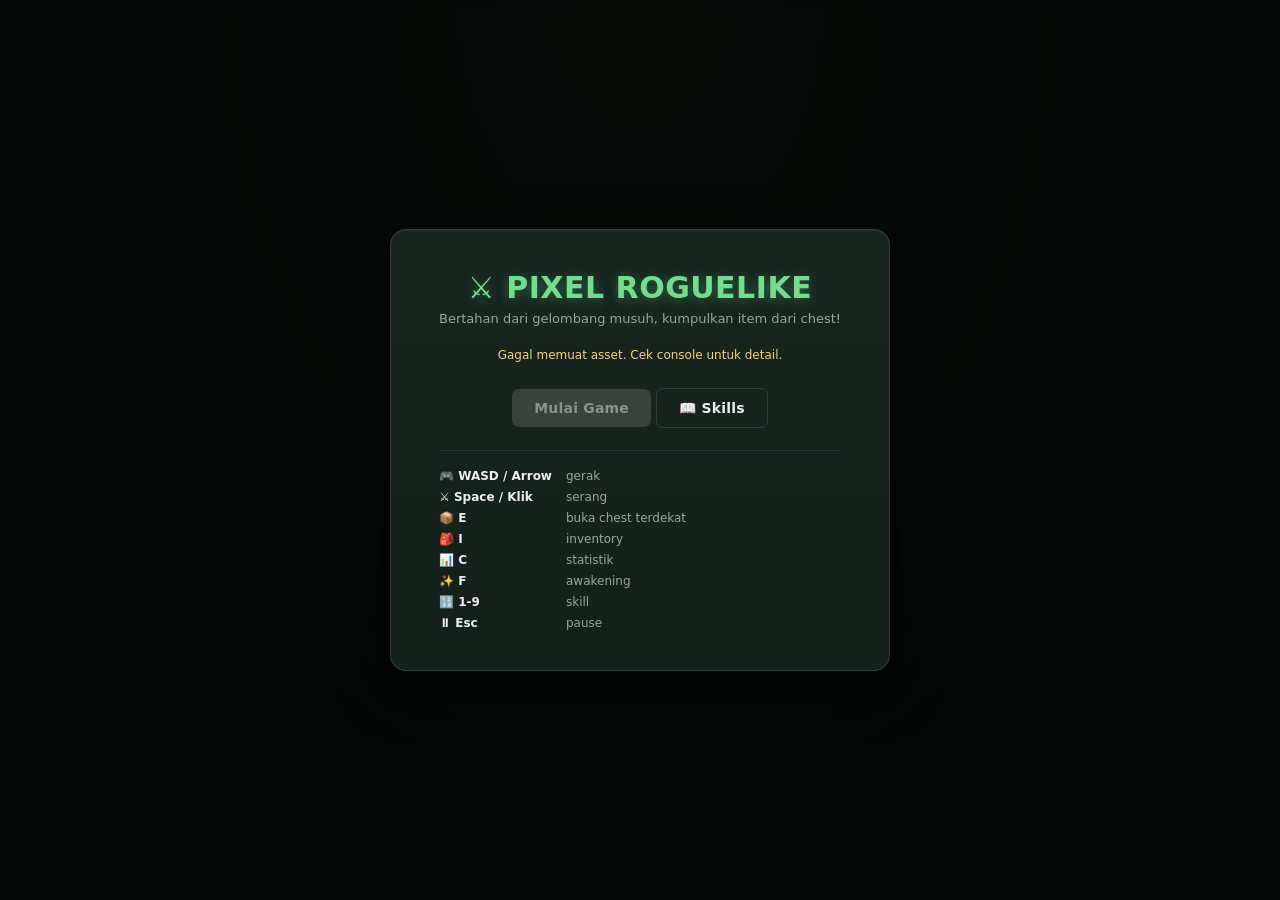
==== commit a457feeb: "idk" ====
--- a/index.html
+++ b/index.html
@@ -21,6 +21,33 @@
       <button id="btn-start" disabled>Mulai Game</button>
       <button id="btn-skills-book" class="btn-secondary">📖 Skills</button>
       <p id="best-score"></p>
+      <!-- Modal Party (Buat/Join multiplayer) -->
+<div id="party-modal" class="party-modal">
+  <div class="party-modal-box">
+    <h2>🎮 Main Bareng</h2>
+
+    <div id="party-step-choose">
+      <button id="btn-create-party" class="party-btn">Buat Party</button>
+      <button id="btn-join-party" class="party-btn">Join Party</button>
+      <button id="btn-party-cancel" class="party-btn party-btn-secondary">Batal (Main Solo)</button>
+    </div>
+
+    <div id="party-step-join" style="display:none;">
+      <p>Masukin kode party dari temen kamu:</p>
+      <input id="party-code-input" type="text" maxlength="6" placeholder="Contoh: 482913" />
+      <button id="btn-join-party-submit" class="party-btn">Gabung</button>
+      <button id="btn-join-party-back" class="party-btn party-btn-secondary">Kembali</button>
+      <p id="party-join-error" class="party-error"></p>
+    </div>
+
+    <div id="party-step-waiting" style="display:none;">
+      <p>Kode party kamu:</p>
+      <div id="party-code-display" class="party-code-display"></div>
+      <p>Kasih kode ini ke temen kamu buat gabung.</p>
+      <button id="btn-party-start" class="party-btn">Mulai Main</button>
+    </div>
+  </div>
+</div>
       <div class="menu-controls">
         <span>🎮 WASD / Arrow</span><span>gerak</span>
         <span>⚔️ Space / Klik</span><span>serang</span>
@@ -188,8 +215,12 @@
 <script src="js/ui/statsMenu.js"></script>
 <script src="js/ui/pause.js"></script>
 <script src="js/ui/gameOver.js"></script>
+<script src="js/ui/partyMenu.js"></script>
 
 <!-- game core -->
+<script src="https://cdn.socket.io/4.7.5/socket.io.min.js"></script>
+<script src="js/multiplayer/multiplayer.js"></script>
+
 <script src="js/game.js"></script>
 <script src="js/main.js"></script>
 </body>
--- a/css/menu.css
+++ b/css/menu.css
@@ -200,4 +200,92 @@
   font-size: 10px;
   color: var(--pink);
   font-style: italic;
+}
+/* ===== Party Modal (Buat/Join multiplayer) ===== */
+.party-modal {
+  display: none;
+  position: fixed;
+  inset: 0;
+  background: rgba(0, 0, 0, 0.75);
+  z-index: 999;
+  align-items: center;
+  justify-content: center;
+}
+
+.party-modal.visible {
+  display: flex;
+}
+
+.party-modal-box {
+  background: #1c2b1e;
+  border: 2px solid #3a5a3d;
+  border-radius: 12px;
+  padding: 28px 32px;
+  min-width: 300px;
+  max-width: 90vw;
+  text-align: center;
+  color: #eaf5ea;
+}
+
+.party-modal-box h2 {
+  margin-top: 0;
+  margin-bottom: 18px;
+}
+
+.party-btn {
+  display: block;
+  width: 100%;
+  margin: 8px 0;
+  padding: 12px;
+  border: none;
+  border-radius: 8px;
+  background: #4ade80;
+  color: #10240f;
+  font-weight: bold;
+  font-size: 15px;
+  cursor: pointer;
+}
+
+.party-btn:hover {
+  background: #6ee08a;
+}
+
+.party-btn-secondary {
+  background: #3a5a3d;
+  color: #eaf5ea;
+}
+
+.party-btn-secondary:hover {
+  background: #4a6a4d;
+}
+
+#party-code-input {
+  width: 100%;
+  padding: 10px;
+  margin: 10px 0;
+  border-radius: 6px;
+  border: 1px solid #3a5a3d;
+  background: #0f1a10;
+  color: #eaf5ea;
+  font-size: 18px;
+  text-align: center;
+  letter-spacing: 2px;
+  box-sizing: border-box;
+}
+
+.party-error {
+  color: #ff6b6b;
+  font-size: 13px;
+  min-height: 18px;
+}
+
+.party-code-display {
+  font-size: 32px;
+  font-weight: bold;
+  letter-spacing: 6px;
+  color: #ffd75e;
+  background: #0f1a10;
+  border-radius: 8px;
+  padding: 12px;
+  margin: 12px 0;
 }
